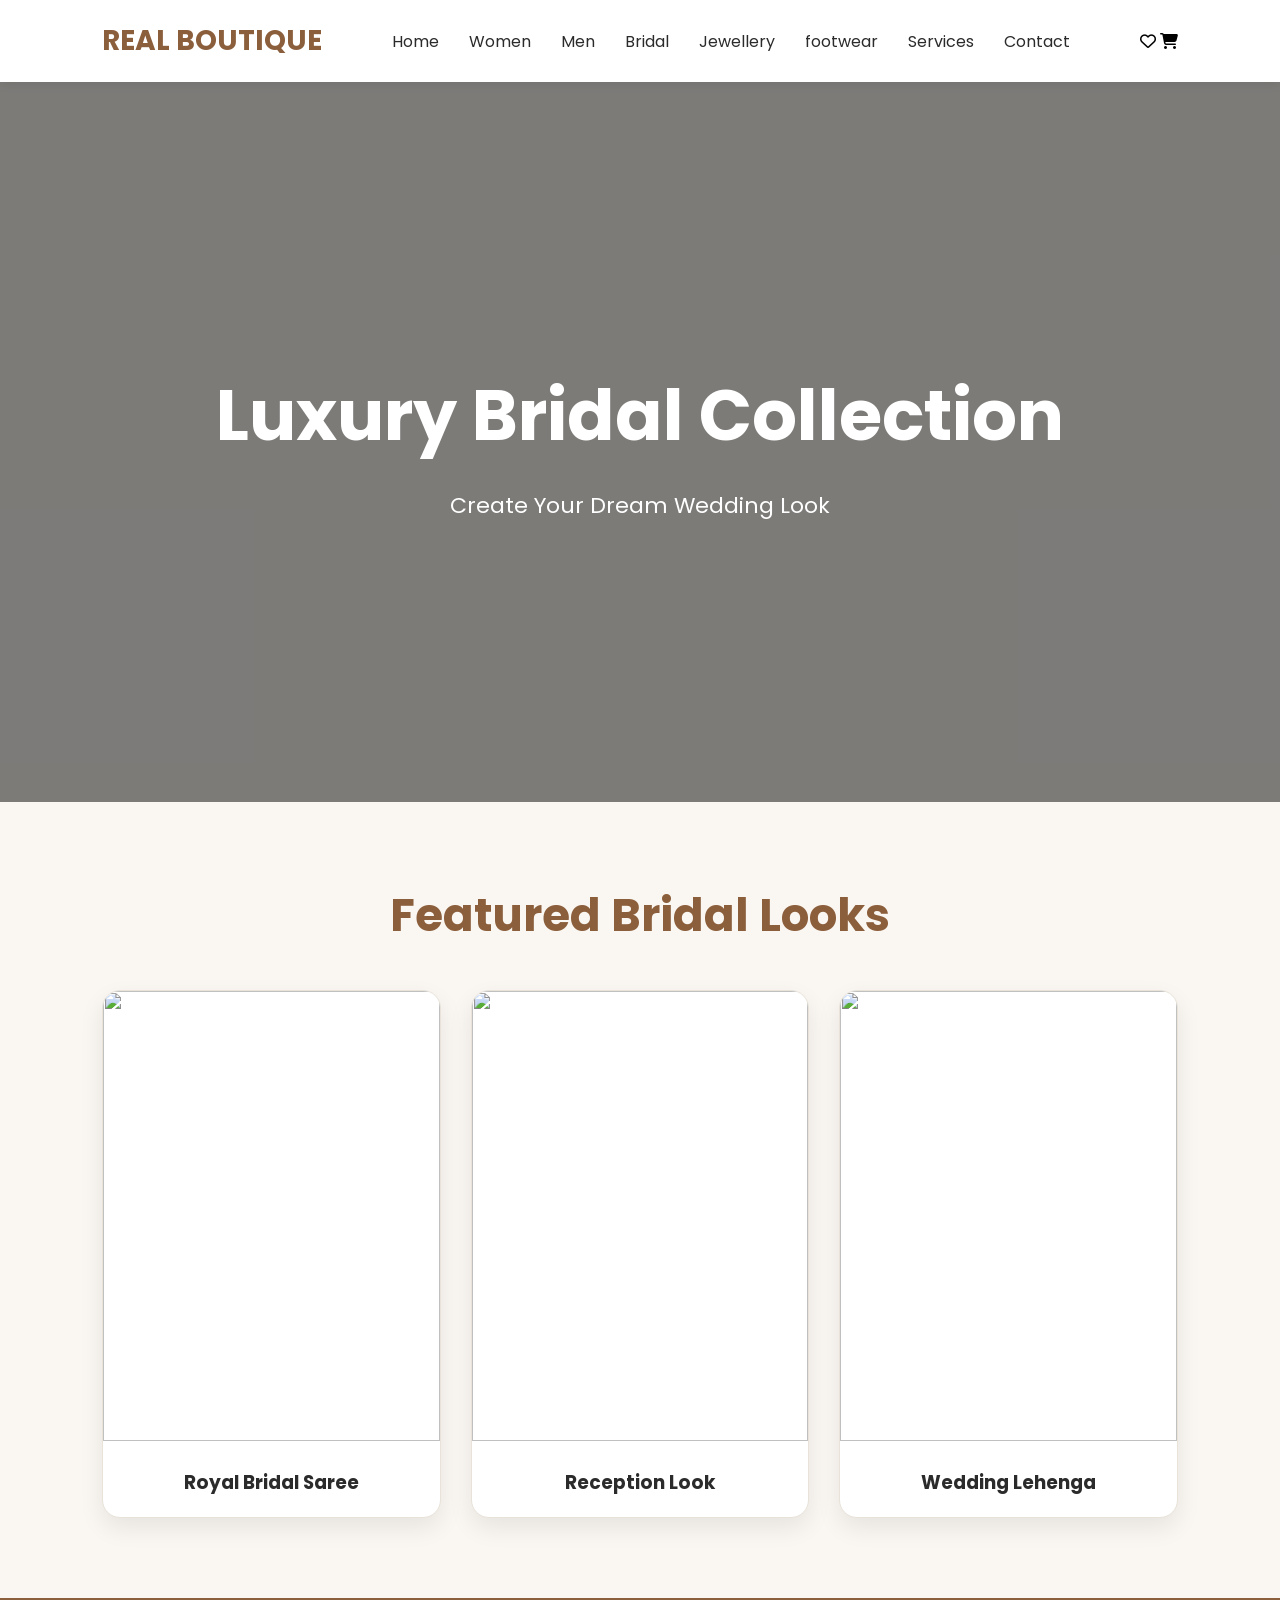
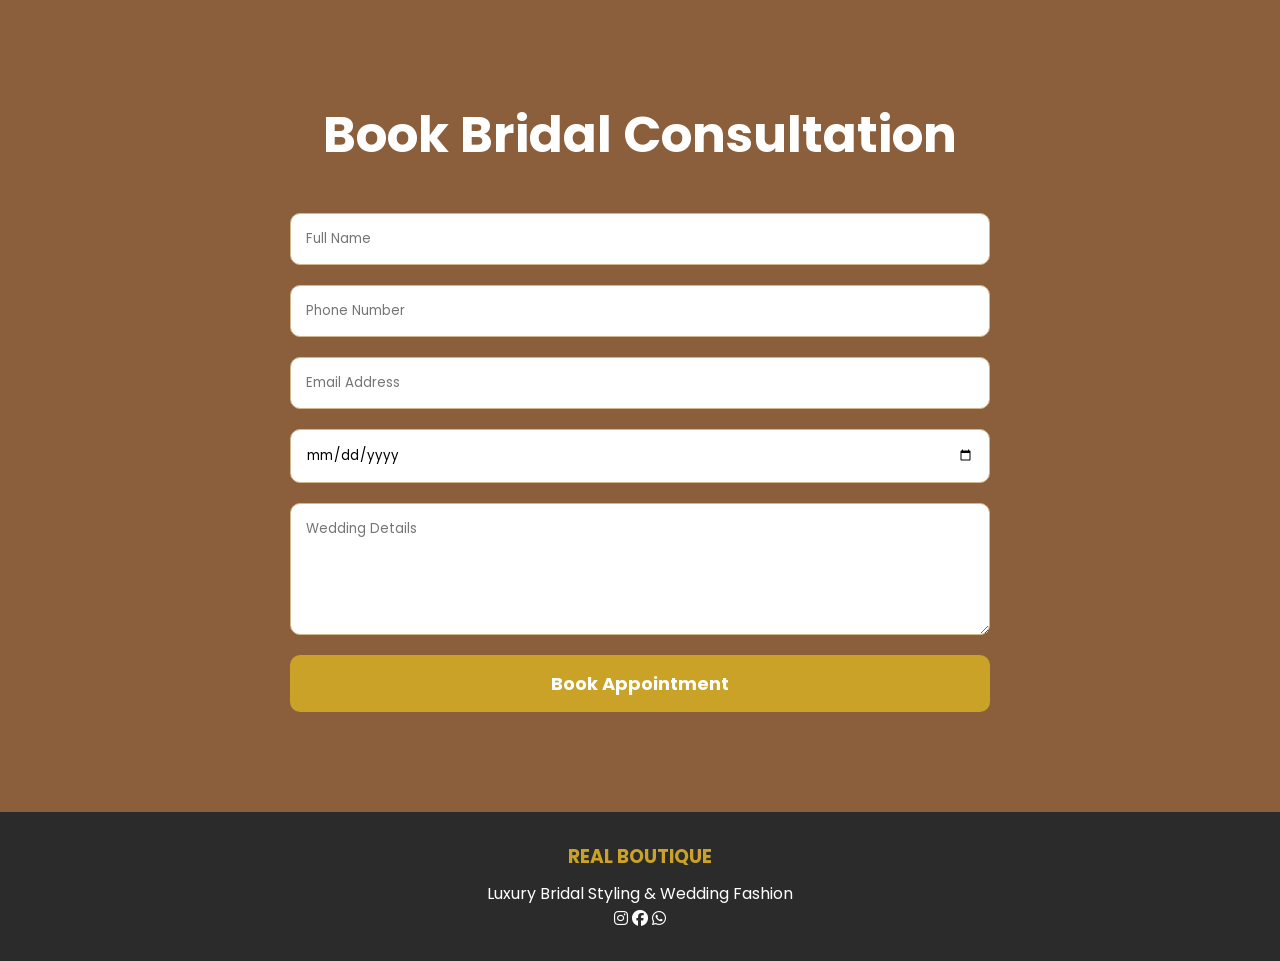
==== bridal.html @ 51d556e8 "Added boutique website pages and responsive menu" ====
<!DOCTYPE html>
<html lang="en">

<head>
<meta charset="UTF-8">
<meta name="viewport" content="width=device-width, initial-scale=1.0">

<title>Bridal Collection</title>

<link rel="stylesheet" href="css/bridal.css">

<link href="https://fonts.googleapis.com/css2?family=Poppins:wght@300;400;500;600;700&display=swap"
rel="stylesheet">

<link rel="stylesheet"
href="https://cdnjs.cloudflare.com/ajax/libs/font-awesome/6.5.2/css/all.min.css">

</head>

<body>
 <!-- NAVBAR -->

    <nav class="navbar">

        <div class="logo">
            REAL BOUTIQUE
        </div>

        <ul class="nav-links active" id="navLinks">
            <li><a href="index.html">Home</a></li>
            <li><a href="women.html">Women</a></li>
            <li><a href="men.html">Men</a></li>
            <li><a href="bridal.html">Bridal</a></li>
            <li><a href="jewellery.html">Jewellery</a></li>
            <li><a href="footwear.html">footwear</a></li>
            <li><a href="services.html">Services</a></li>
            <li><a href="contact.html">Contact</a></li>
        </ul>
        
        <div class="nav-icons">
        <i class="fa-regular fa-heart"></i>
        <i class="fa-solid fa-cart-shopping"></i>
        </div>


    <div class="menu-toggle" id="menuToggle">

        <i class="fas fa-bars"></i>

    </div>
       


    </nav>

<section class="hero">

<div class="overlay"></div>

<div class="hero-content">
<h1>Luxury Bridal Collection</h1>
<p>Create Your Dream Wedding Look</p>
</div>

</section>

<section class="bridal-gallery">

<h2>Featured Bridal Looks</h2>

<div class="gallery">

<div class="card">
<img src="https://i.pinimg.com/originals/2a/75/f4/2a75f47a616e421f4fc40bba7eec200d.jpg">
<h3>Royal Bridal Saree</h3>
</div>

<div class="card">
<img src="https://getethnic.com/wp-content/uploads/2020/05/South-Indian-Wedding-Saree-7.jpeg">
<h3>Reception Look</h3>
</div>

<div class="card">
<img src="https://tse2.mm.bing.net/th/id/OIP.s0YJ7qzxh4nuyzzM8zmw9QHaKZ?r=0&rs=1&pid=ImgDetMain&o=7&rm=3">
<h3>Wedding Lehenga</h3>
</div>

</div>

</section>

<section class="booking-section">

<h2>Book Bridal Consultation</h2>

<form class="booking-form">

<input type="text"
placeholder="Full Name"
required>

<input type="tel"
placeholder="Phone Number"
required>

<input type="email"
placeholder="Email Address"
required>

<input type="date"
required>

<textarea
placeholder="Wedding Details"
rows="5"></textarea>

<button type="submit">
Book Appointment
</button>

</form>

</section>

<footer>

<h3>REAL BOUTIQUE</h3>

<p>Luxury Bridal Styling & Wedding Fashion</p>

        <div class="socials">

            <i class="fa-brands fa-instagram"></i>
            <i class="fa-brands fa-facebook"></i>
            <i class="fa-brands fa-whatsapp"></i>

        </div>
</footer>

<script src="js/script.js"></script>
<script>

document.addEventListener("DOMContentLoaded", function(){


const menuToggle = document.getElementById("menuToggle");
const navLinks = document.getElementById("navLinks");


menuToggle.addEventListener("click", function(){

navLinks.classList.toggle("active");

});


});


</script>


</body>

</html>
---- css/bridal.css ----
*{
margin:0;
padding:0;
box-sizing:border-box;
font-family:'Poppins',sans-serif;
}

body{
background:#faf7f2;
}

.navbar{
background:#ffffff;
padding:20px 8%;
display:flex;
justify-content:space-between;
align-items:center;
box-shadow: 0 2px 10px rgba(0,0,0,.08);
}

.logo{
font-size:28px;
font-weight:700;
color:#8b5e3c;
}

.nav-links{
display:flex;
gap:30px;
list-style:none;
}

.nav-links a{
text-decoration:none;
color:#2b2b2b;
}
.nav-links a:hover{
    color:#c9a227;
}
.hero{
height:80vh;
background:url('https://tse2.mm.bing.net/th/id/OIP.R2QxtiFZnRguU-e9mWirzwHaIA?r=0&rs=1&pid=ImgDetMain&o=7&rm=3')
center/cover;
position:relative;
display:flex;
justify-content:center;
align-items:center;
}

.overlay{
position:absolute;
inset:0;
background:rgba(0, 0, 0, 0.5);
}

.hero-content{
position:relative;
color:white;
text-align:center;
}

.hero-content h1{
font-size:70px;
margin-bottom:20px;
}

.hero-content p{
font-size:22px;
}

.bridal-gallery{
padding:80px 8%;
}

.bridal-gallery h2{
text-align:center;
margin-bottom:40px;
font-size:45px;
color:#8b5e3c;
}

.gallery{
display:grid;
grid-template-columns:repeat(auto-fit,minmax(300px,1fr));
gap:30px;
}

.card{
background:#ffffff;
border-radius:18px;
overflow:hidden;
border:1px solid #e8e2d8;
box-shadow:0 10px 25px rgba(0,0,0,.08);
transition:.4s;
}

.card:hover{
transform:translateY(-10px);
}

.card img{
width:100%;
height:450px;
object-fit:cover;
}

.card h3{
padding:20px;
text-align:center;
color:#2b2b2b;
}

.booking-section{
padding:100px 8%;
background:#8b5e3c;
color:#ffffff;
text-align:center;
}

.booking-section h2{
font-size:50px;
margin-bottom:40px;
}

.booking-form{
max-width:700px;
margin:auto;
display:flex;
flex-direction:column;
gap:20px;
}

.booking-form input,
.booking-form textarea{
padding:15px;
border:1px solid #d1b78b;
border-radius:10px;
background-color: #ffffff;
}

.booking-form button{
padding:15px;
border:none;
background:#c9a227;
color:#ffffff;
font-weight:700;
font-size:18px;
cursor:pointer;
border-radius:10px;
}
.booking-form button:hover{
    background:#a8841e;
}
footer{
background:#2b2b2b;
color:#ffffff;
text-align:center;
padding:30px;
}

footer h3{
color:#c9a227;
margin-bottom:10px;
}
.menu-toggle{
    display:none;
    font-size:28px;
    cursor:pointer;
    color:#8b5e3c;
}



@media(max-width:900px){


.navbar{
    position:relative;
}


.menu-toggle{

    display:block;

}



.nav-icons{

    display:none;

}



.nav-links{

display:none !important;

position:absolute;
top:90px;
left:0;

width:100%;

background:#ffffff;

flex-direction:column;

gap:30px;

padding:20px ;

box-shadow:0 10px 20px rgba(0,0,0,.1);

z-index:999;


}



.nav-links.active{

    display:flex !important;

}



.hero-content h1{

    font-size:28px;

}



.hero-content p{

    font-size:15px;

}
.bridal-gallery h2{
    font-size: 23px;
}
.card {
    width: 90%;
}

.booking-section h2{
    font-size: 21px;
}
}
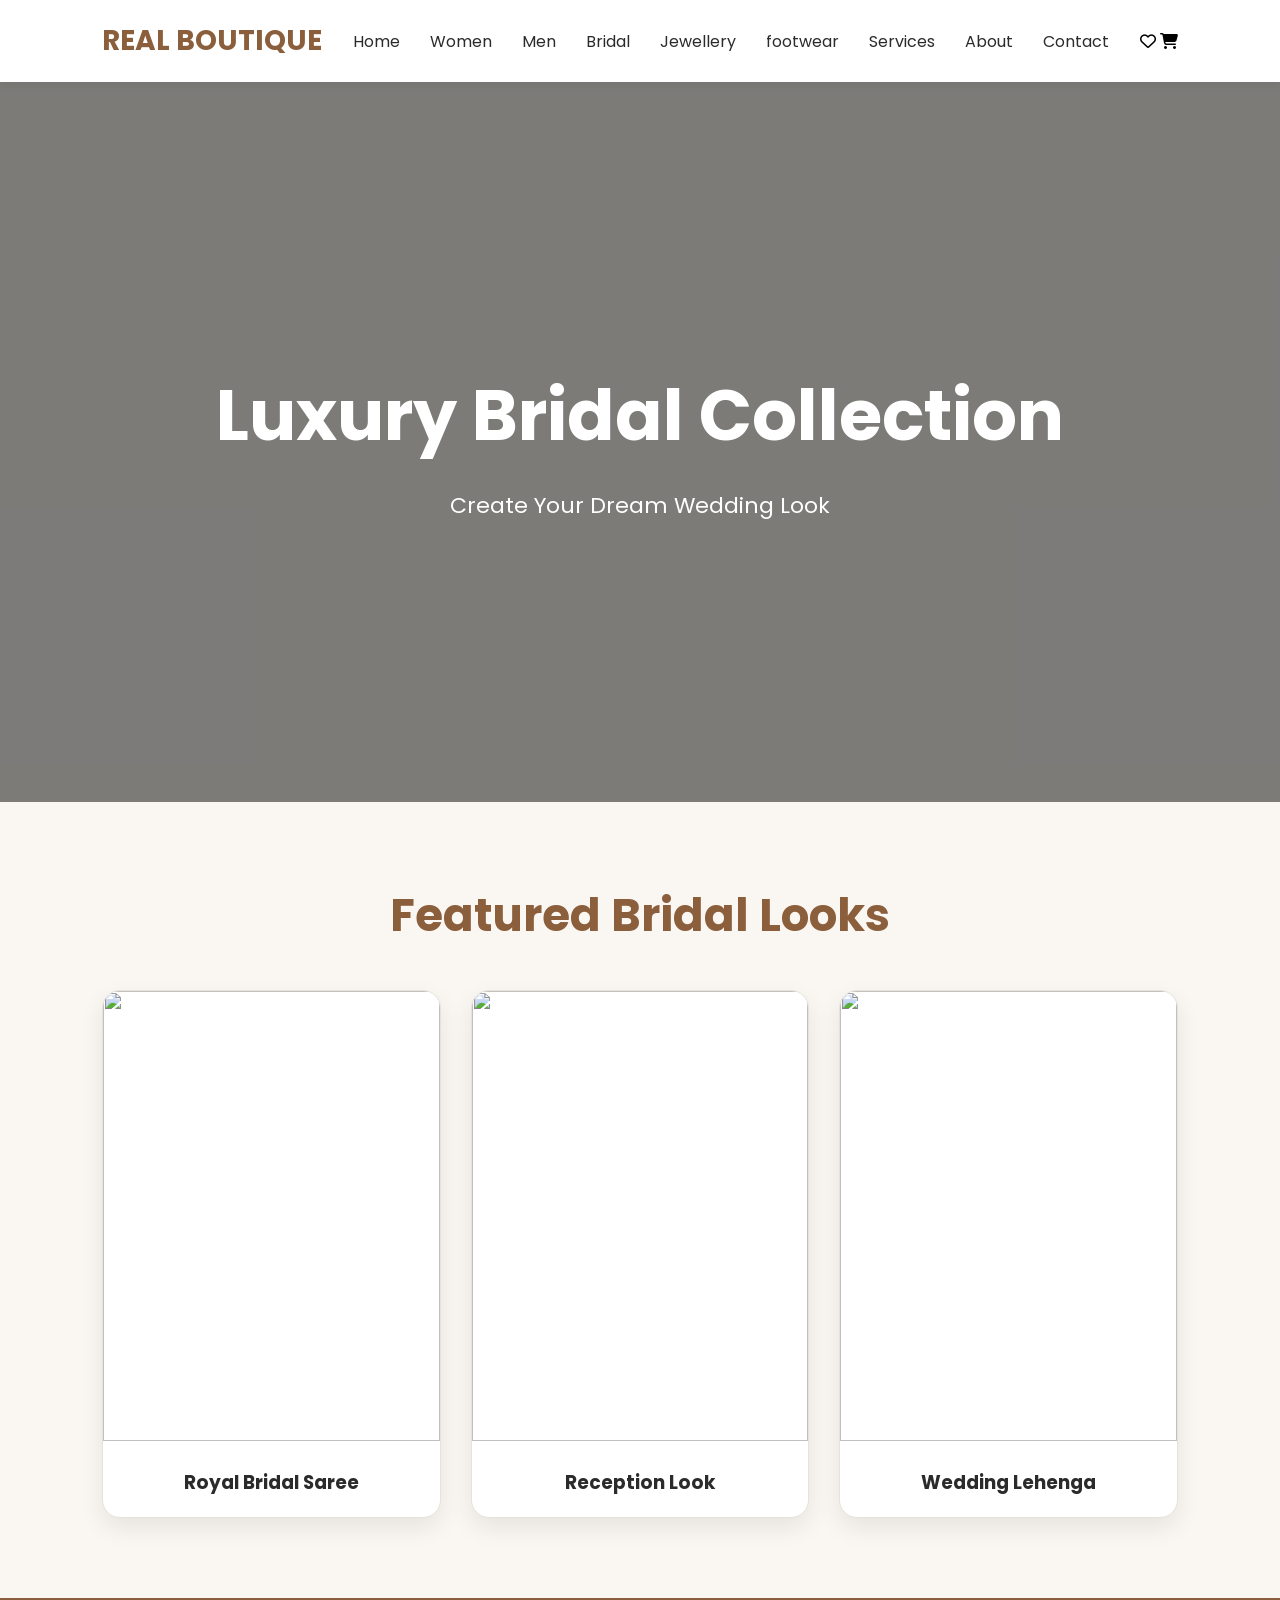
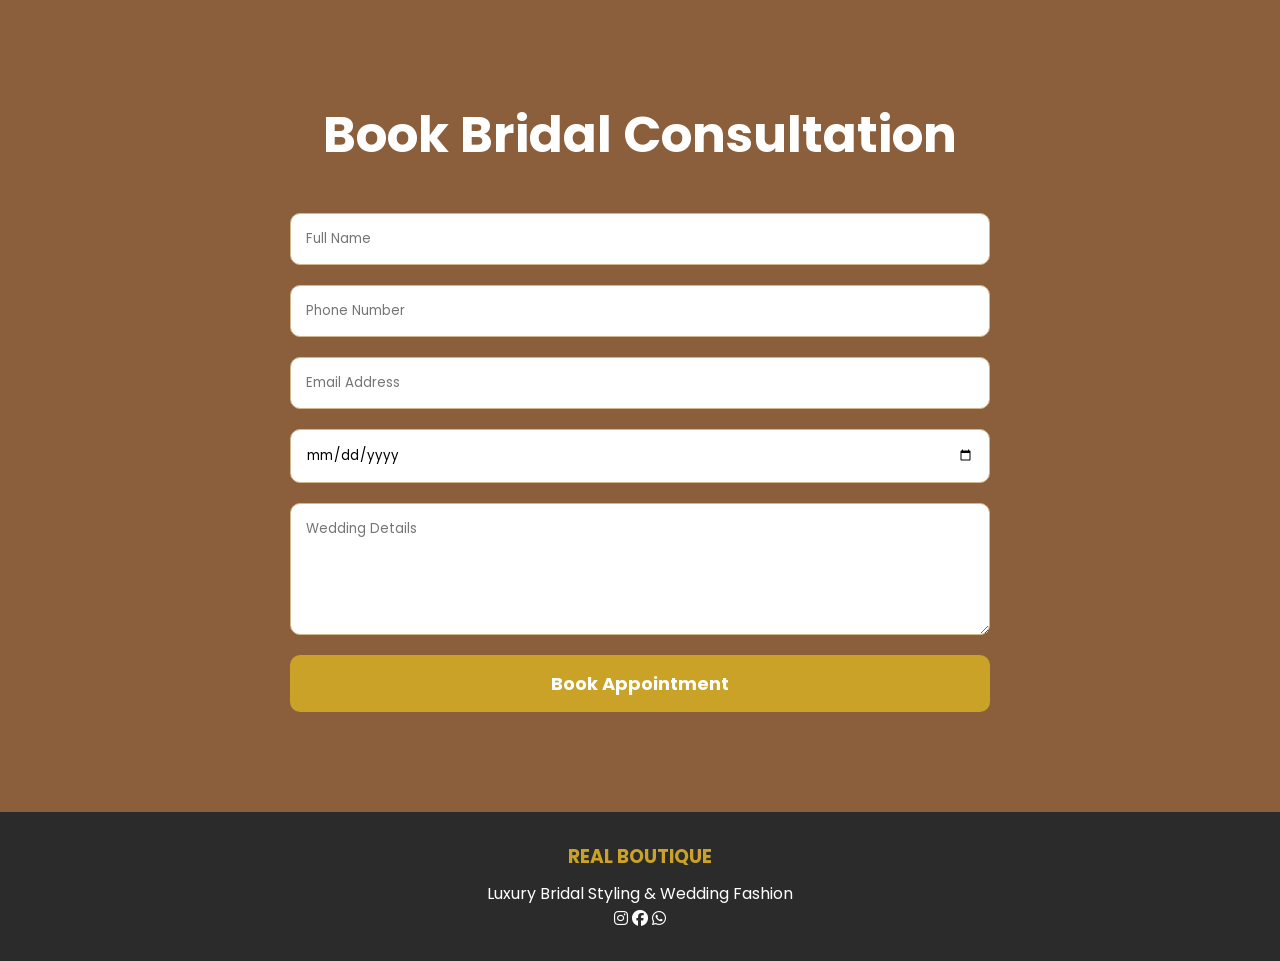
==== commit aa3a901f: "Added About page and updated boutique website design" ====
--- a/bridal.html
+++ b/bridal.html
@@ -34,6 +34,7 @@
             <li><a href="jewellery.html">Jewellery</a></li>
             <li><a href="footwear.html">footwear</a></li>
             <li><a href="services.html">Services</a></li>
+            <li><a href="about.html">About</a></li>
             <li><a href="contact.html">Contact</a></li>
         </ul>
         
